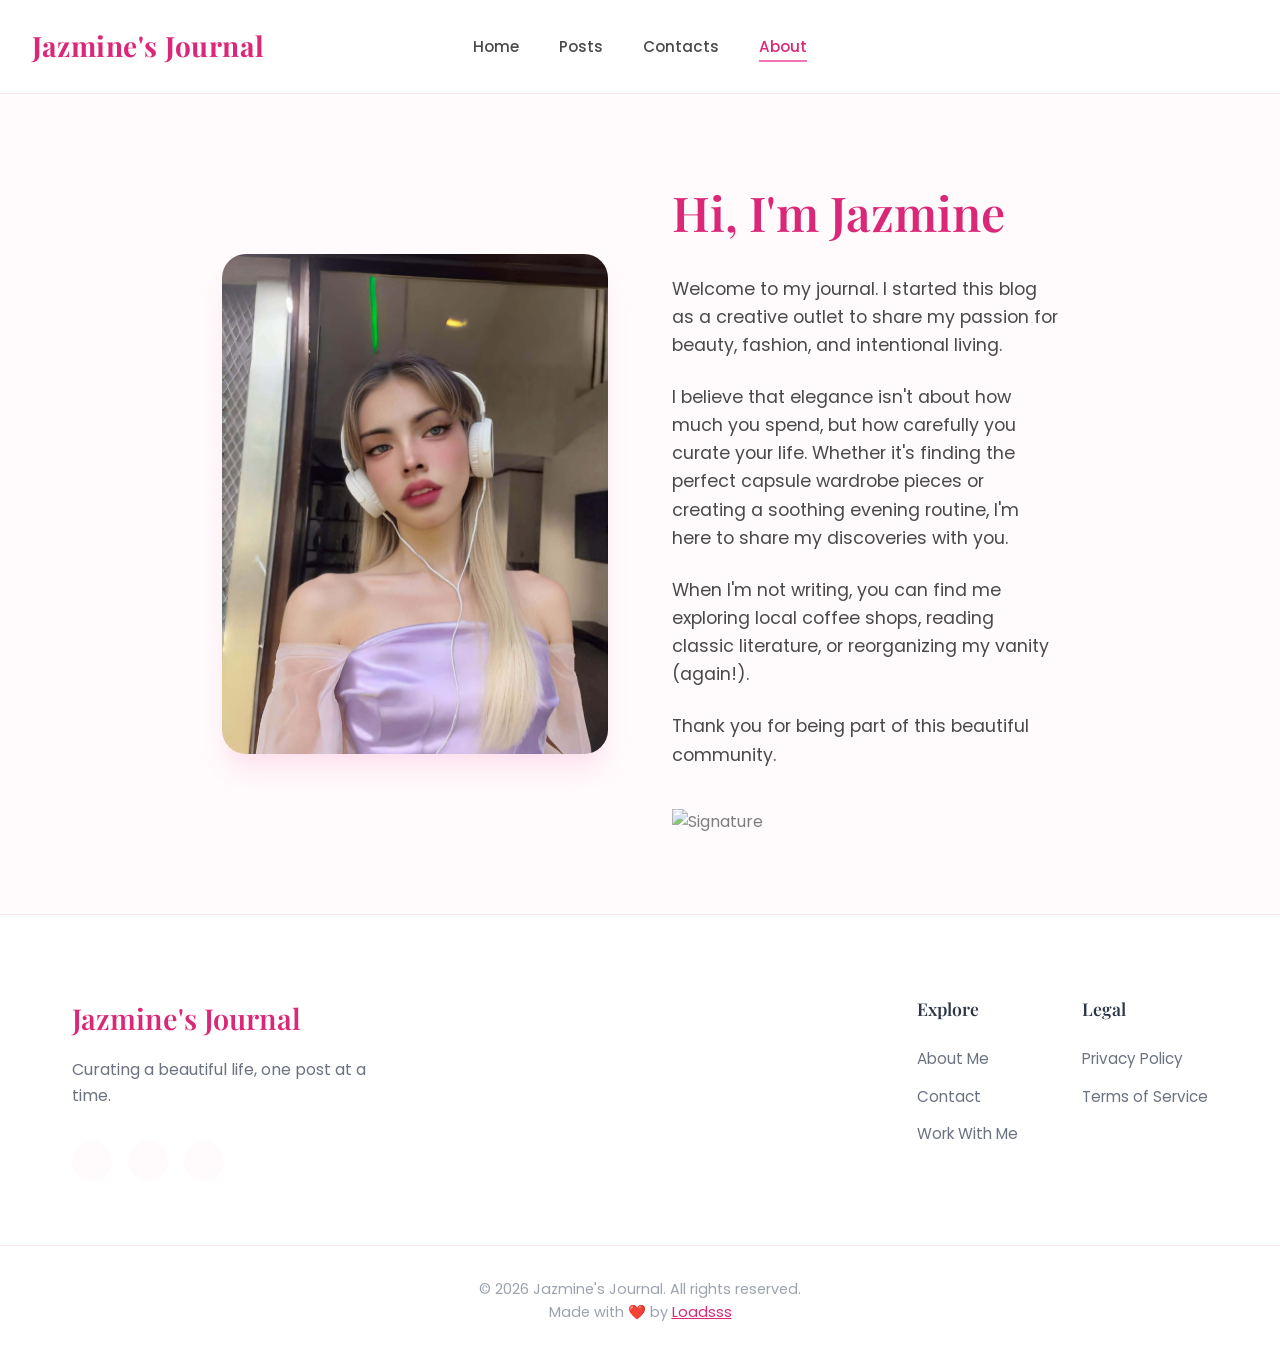
==== about.html @ 78681501 "Add files via upload" ====
<!DOCTYPE html>
<html lang="en">

<head>
    <meta charset="UTF-8">
    <meta name="viewport" content="width=device-width, initial-scale=1.0">
    <title>About | Jazmine's Journal</title>
    <link rel="preconnect" href="https://fonts.googleapis.com">
    <link rel="preconnect" href="https://fonts.gstatic.com" crossorigin>
    <link
        href="https://fonts.googleapis.com/css2?family=Playfair+Display:ital,wght@0,400;0,600;0,700;1,400&family=Poppins:wght@300;400;500;600&display=swap"
        rel="stylesheet">
    <link rel="stylesheet" href="css/style.css">
    <script src="https://unpkg.com/feather-icons"></script>
    <style>
        .about-container {
            max-width: 900px;
            margin: 5rem auto;
            padding: 0 2rem;
            display: grid;
            grid-template-columns: 1fr 1fr;
            gap: 4rem;
            align-items: center;
        }

        .about-image {
            width: 100%;
            height: 500px;
            object-fit: cover;
            border-radius: 24px;
            box-shadow: var(--shadow-lg);
        }

        .about-content h1 {
            font-size: 3rem;
            margin-bottom: 1.5rem;
            color: var(--color-primary-dark);
        }

        .about-content p {
            margin-bottom: 1.5rem;
            font-size: 1.1rem;
            color: var(--color-text);
        }

        @media (max-width: 768px) {
            .about-container {
                grid-template-columns: 1fr;
            }
        }
    </style>
</head>

<body>

    <!-- Navigation -->
    <nav class="navbar">
        <div class="nav-container">
            <a href="index.html" class="logo">Jazmine's Journal</a>
            <ul class="nav-links">
                <li><a href="index.html" class="nav-item" data-category="Home">Home</a></li>
                <li><a href="index.html#latest" class="nav-item" data-category="Posts">Posts</a></li>
                <li><a href="contact.html">Contacts</a></li>
                <li><a href="about.html" class="active">About</a></li>
            </ul>
            <div class="nav-icons">
                <a href="#" onclick="openSearch()"><i data-feather="search"></i></a>
            </div>
        </div>
    </nav>

    <!-- About Content -->
    <main class="about-container">
        <img src="images/starting.jpg" alt="About Jazmine" class="about-image">
        <div class="about-content">
            <h1>Hi, I'm Jazmine</h1>
            <p>Welcome to my journal. I started this blog as a creative outlet to share my passion for beauty, fashion,
                and intentional living.</p>
            <p>I believe that elegance isn't about how much you spend, but how carefully you curate your life. Whether
                it's finding the perfect capsule wardrobe pieces or creating a soothing evening routine, I'm here to
                share my discoveries with you.</p>
            <p>When I'm not writing, you can find me exploring local coffee shops, reading classic literature, or
                reorganizing my vanity (again!).</p>
            <p>Thank you for being part of this beautiful community.</p>
            <img src="https://upload.wikimedia.org/wikipedia/commons/thumb/c/cd/Signature_of_Jasmine_Tookes.svg/320px-Signature_of_Jasmine_Tookes.svg.png"
                alt="Signature" style="height: 50px; opacity: 0.7; margin-top: 1rem;">
        </div>
    </main>

    <!-- Footer -->
    <footer class="footer">
        <div class="footer-content">
            <div class="footer-brand">
                <h3>Jazmine's Journal</h3>
                <p>Curating a beautiful life, one post at a time.</p>
                <div class="social-links">
                    <a href="https://www.facebook.com/Szaura" target="_blank"><i data-feather="facebook"></i></a>
                    <a href="https://www.instagram.com/itz_kxndall" target="_blank"><i data-feather="instagram"></i></a>
                    <a href="mailto:deandresjaz@gmail.com"><i data-feather="mail"></i></a>
                </div>
            </div>
            <div class="footer-links">
                <div class="link-group">
                    <h4>Explore</h4>
                    <a href="about.html">About Me</a>
                    <a href="contact.html">Contact</a>
                    <a href="work.html">Work With Me</a>
                </div>
                <div class="link-group">
                    <h4>Legal</h4>
                    <a href="privacy.html">Privacy Policy</a>
                    <a href="terms.html">Terms of Service</a>
                </div>
            </div>
        </div>
        <div class="footer-bottom">
            <p>&copy; 2026 Jazmine's Journal. All rights reserved.</p>
            <p>Made with ❤️ by <a href="https://loadsss.vercel.app/"
                    style="color: var(--color-primary-dark); text-decoration: underline; " target="_blank">Loadsss</a>
            </p>
        </div>
    </footer>

    <script>
        feather.replace();

        function openSearch() {
            // Check if SweetAlert is loaded, if not load it dynamically (since about.html might not have the script tag in head)
            if (typeof Swal === 'undefined') {
                var script = document.createElement('script');
                script.src = "https://cdn.jsdelivr.net/npm/sweetalert2@11";
                script.onload = function () { showSearchAlert(); };
                document.head.appendChild(script);
            } else {
                showSearchAlert();
            }
        }

        function showSearchAlert() {
            Swal.fire({
                title: 'Search Articles',
                input: 'text',
                inputPlaceholder: 'Search for skincare, outfits, places...',
                showCancelButton: true,
                confirmButtonText: 'Search',
                confirmButtonColor: '#f472b6',
                cancelButtonColor: '#d33'
            }).then((result) => {
                if (result.isConfirmed && result.value) {
                    window.location.href = 'index.html?search=' + encodeURIComponent(result.value) + '#latest';
                }
            });
        }
    </script>
</body>

</html>
---- css/style.css ----
/* 
   Jazmine's Journal - Feminine Blog Styles 
   Color Palette: Soft Pinks, Rose Gold, Creams
*/

:root {
    /* Colors */
    --color-bg: #fffafb;
    --color-surface: #ffffff;
    --color-primary: #f472b6;
    /* Soft vibrant pink */
    --color-primary-light: #fbcfe8;
    /* Very soft pink */
    --color-primary-dark: #db2777;
    /* Deep rose */
    --color-text: #4a4a4a;
    --color-heading: #2d3748;
    --color-border: #fce7f3;

    /* Typography */
    --font-heading: 'Playfair Display', serif;
    --font-body: 'Poppins', sans-serif;

    /* Shadows */
    --shadow-sm: 0 4px 6px -1px rgba(244, 114, 182, 0.1), 0 2px 4px -1px rgba(244, 114, 182, 0.06);
    --shadow-md: 0 10px 15px -3px rgba(244, 114, 182, 0.1), 0 4px 6px -2px rgba(244, 114, 182, 0.05);
    --shadow-lg: 0 20px 25px -5px rgba(244, 114, 182, 0.15), 0 10px 10px -5px rgba(244, 114, 182, 0.04);

    /* Transitions */
    --transition-smooth: color 0.3s cubic-bezier(0.4, 0, 0.2, 1), background-color 0.3s cubic-bezier(0.4, 0, 0.2, 1), border-color 0.3s cubic-bezier(0.4, 0, 0.2, 1), box-shadow 0.3s cubic-bezier(0.4, 0, 0.2, 1), transform 0.3s cubic-bezier(0.4, 0, 0.2, 1);
}

* {
    margin: 0;
    padding: 0;
    box-sizing: border-box;
}

html {
    scroll-behavior: smooth;
}

body {
    font-family: var(--font-body);
    background-color: var(--color-bg);
    color: var(--color-text);
    line-height: 1.6;
    -webkit-font-smoothing: antialiased;
    overflow-x: hidden;
}

img {
    max-width: 100%;
}

h1,
h2,
h3,
h4,
h5,
h6 {
    font-family: var(--font-heading);
    color: var(--color-heading);
    font-weight: 600;
}

a {
    text-decoration: none;
    color: inherit;
    transition: var(--transition-smooth);
}

ul {
    list-style: none;
}

/* Utilities */
.container {
    max-width: 1200px;
    margin: 0 auto;
    padding: 0 2rem;
}

.btn {
    display: inline-block;
    padding: 0.75rem 2rem;
    border-radius: 50px;
    font-weight: 500;
    font-size: 0.9rem;
    letter-spacing: 0.5px;
    text-transform: uppercase;
    cursor: pointer;
    transition: var(--transition-smooth);
    border: none;
}

.btn-primary {
    background-color: var(--color-surface);
    color: var(--color-heading);
    box-shadow: var(--shadow-md);
}

.btn-primary:hover {
    background-color: var(--color-primary-light);
    color: var(--color-heading);
    transform: translateY(-2px);
}

.btn-secondary {
    background-color: var(--color-primary);
    color: white;
    box-shadow: var(--shadow-sm);
}

.btn-secondary:hover {
    background-color: var(--color-primary-dark);
    transform: translateY(-2px);
    box-shadow: var(--shadow-md);
}

/* Navbar */
.navbar {
    background-color: rgba(255, 255, 255, 0.96);
    backdrop-filter: blur(4px);
    -webkit-backdrop-filter: blur(4px);
    border-bottom: 1px solid var(--color-border);
    position: sticky;
    top: 0;
    z-index: 100;
    padding: 1.5rem 0;
    will-change: transform;
}

.nav-container {
    max-width: 1400px;
    margin: 0 auto;
    padding: 0 2rem;
    display: flex;
    justify-content: space-between;
    align-items: center;
    position: relative;
}

.logo {
    font-family: var(--font-heading);
    font-size: 1.75rem;
    font-weight: 700;
    color: var(--color-primary-dark);
    letter-spacing: 0.5px;
}

.nav-links {
    display: flex;
    gap: 2.5rem;
    position: absolute;
    left: 50%;
    transform: translateX(-50%);
}

.nav-links a {
    font-size: 0.95rem;
    font-weight: 500;
    color: var(--color-text);
    position: relative;
}

.nav-links a::after {
    content: '';
    position: absolute;
    bottom: -5px;
    left: 0;
    width: 0;
    height: 2px;
    background-color: var(--color-primary);
    transition: var(--transition-smooth);
}

.nav-links a:hover::after,
.nav-links a.active::after {
    width: 100%;
}

.nav-links a.active {
    color: var(--color-primary-dark);
}

.nav-icons {
    display: flex;
    gap: 1.5rem;
}

.nav-icons i {
    cursor: pointer;
    color: var(--color-text);
    transition: var(--transition-smooth);
    width: 20px;
    height: 20px;
}

.nav-icons i:hover {
    color: var(--color-primary);
}

/* Hero Section */
.hero {
    padding: 2rem;
    max-width: 1400px;
    margin: 0 auto;
}

.hero-image-container {
    position: relative;
    height: 600px;
    border-radius: 24px;
    overflow: hidden;
    box-shadow: var(--shadow-lg);
}

.hero-image {
    width: 100%;
    height: 100%;
    object-fit: cover;
    object-position: center;
    display: block;
}

.hero-overlay {
    position: absolute;
    inset: 0;
    background: linear-gradient(to right, rgba(0, 0, 0, 0.4), rgba(0, 0, 0, 0.1));
}

.hero-content {
    position: absolute;
    top: 50%;
    left: 10%;
    transform: translateY(-50%);
    max-width: 500px;
    color: white;
}

.category-badge {
    background-color: rgba(255, 255, 255, 0.2);
    backdrop-filter: blur(5px);
    padding: 0.4rem 1rem;
    border-radius: 50px;
    font-size: 0.8rem;
    text-transform: uppercase;
    letter-spacing: 1px;
    margin-bottom: 1.5rem;
    display: inline-block;
    border: 1px solid rgba(255, 255, 255, 0.4);
}

.hero-content h1 {
    font-size: 3.5rem;
    line-height: 1.2;
    margin-bottom: 1.5rem;
    color: white;
    text-shadow: 0 2px 4px rgba(0, 0, 0, 0.2);
}

.hero-content p {
    font-size: 1.1rem;
    margin-bottom: 2rem;
    opacity: 0.9;
    text-shadow: 0 1px 2px rgba(0, 0, 0, 0.2);
}

/* Main Content */
main {
    padding: 5rem 0;
}

.section-header {
    text-align: center;
    margin-bottom: 4rem;
}

.section-header h2 {
    font-size: 2.5rem;
    color: var(--color-heading);
    margin-bottom: 1rem;
}

.divider {
    height: 3px;
    width: 60px;
    background-color: var(--color-primary-light);
    margin: 0 auto;
    border-radius: 3px;
}

.blog-grid {
    display: grid;
    grid-template-columns: repeat(auto-fill, minmax(min(350px, 100%), 1fr));
    gap: 3rem;
    margin-bottom: 2rem;
}

.see-more-actions {
    display: none;
    margin-bottom: 5rem;
    text-align: center;
}

.post-card {
    background-color: var(--color-surface);
    border-radius: 20px;
    overflow: hidden;
    box-shadow: var(--shadow-sm);
    transition: var(--transition-smooth);
    border: 1px solid rgba(252, 231, 243, 0.5);
    /* Very light pink border */
}

.post-card:hover {
    box-shadow: var(--shadow-lg);
    transform: translateY(-5px);
}

.post-image {
    height: 250px;
    width: 100%;
    object-fit: cover;
    display: block;
}

.skeleton {
    background: linear-gradient(135deg, #fbcfe8, #fdf2f8);
}

.skeleton-2 {
    background: linear-gradient(135deg, #fce7f3, #fdf2f8);
}

.skeleton-3 {
    background: linear-gradient(135deg, #fce7f3, #fbcfe8);
}

.post-content {
    padding: 2rem;
}

.post-category {
    color: var(--color-primary);
    font-size: 0.8rem;
    text-transform: uppercase;
    letter-spacing: 1px;
    font-weight: 600;
    margin-bottom: 0.8rem;
    display: block;
}

.post-title {
    font-size: 1.4rem;
    margin-bottom: 1rem;
    line-height: 1.4;
}

.post-excerpt {
    color: var(--color-text);
    font-size: 0.95rem;
    margin-bottom: 1.5rem;
    display: -webkit-box;
    -webkit-line-clamp: 3;
    line-clamp: 3;
    -webkit-box-orient: vertical;
    overflow: hidden;
}

.post-meta {
    display: flex;
    justify-content: space-between;
    align-items: center;
    border-top: 1px solid var(--color-border);
    padding-top: 1.2rem;
}

.date {
    font-size: 0.85rem;
    color: #9ca3af;
}

.read-more {
    display: flex;
    align-items: center;
    gap: 0.5rem;
    color: var(--color-primary-dark);
    font-weight: 500;
    font-size: 0.9rem;
}

.read-more i {
    width: 16px;
    height: 16px;
    transition: var(--transition-smooth);
}

.read-more:hover i {
    transform: translateX(4px);
}

/* Article media layouts */
.story-mosaic {
    display: grid;
    grid-template-columns: 1.35fr 0.85fr;
    grid-template-rows: repeat(2, 210px);
    gap: 1rem;
    margin: 2rem 0;
}

.story-mosaic img,
.story-strip img,
.milestone-gallery img {
    width: 100%;
    height: 100%;
    border-radius: 14px;
    display: block;
    object-fit: cover;
}

.story-mosaic-feature {
    grid-row: 1 / span 2;
}

.story-strip {
    display: grid;
    grid-template-columns: 0.9fr 1.1fr;
    gap: 1rem;
    margin: 2rem 0;
}

.story-strip img {
    height: 330px;
}

.milestone-gallery {
    display: grid;
    grid-template-columns: repeat(2, 1fr);
    gap: 1rem;
    margin: 2rem 0;
}

.milestone-wide {
    grid-column: 1 / -1;
    height: 430px !important;
}

.milestone-gallery img:not(.milestone-wide) {
    height: 300px;
}

/* Newsletter */
.newsletter {
    background-color: var(--color-primary-light);
    border-radius: 24px;
    padding: 4rem 2rem;
    text-align: center;
    margin-top: 2rem;
    position: relative;
    overflow: hidden;
}

.newsletter::before {
    content: '';
    position: absolute;
    top: -50px;
    left: -50px;
    width: 150px;
    height: 150px;
    background-color: rgba(255, 255, 255, 0.4);
    border-radius: 50%;
}

.newsletter::after {
    content: '';
    position: absolute;
    bottom: -80px;
    right: -20px;
    width: 200px;
    height: 200px;
    background-color: rgba(255, 255, 255, 0.3);
    border-radius: 50%;
}

.newsletter-content {
    position: relative;
    z-index: 1;
    max-width: 600px;
    margin: 0 auto;
}

.newsletter h2 {
    font-size: 2.5rem;
    margin-bottom: 1rem;
    color: var(--color-heading);
}

.newsletter p {
    margin-bottom: 2rem;
    color: var(--color-heading);
    opacity: 0.8;
}

.subscribe-form {
    display: flex;
    gap: 1rem;
    justify-content: center;
}

.subscribe-form input {
    padding: 1rem 1.5rem;
    border-radius: 50px;
    border: 1px solid white;
    width: 100%;
    max-width: 350px;
    font-family: var(--font-body);
    font-size: 1rem;
    outline: none;
    transition: var(--transition-smooth);
    box-shadow: var(--shadow-sm);
}

.subscribe-form input:focus {
    border-color: var(--color-primary);
    box-shadow: 0 0 0 3px rgba(244, 114, 182, 0.2);
}

/* Footer */
.footer {
    background-color: white;
    border-top: 1px solid var(--color-border);
    padding: 5rem 0 2rem;
}

.footer-content {
    max-width: 1200px;
    margin: 0 auto;
    padding: 0 2rem;
    display: grid;
    grid-template-columns: 1fr 1fr;
    gap: 4rem;
    margin-bottom: 4rem;
}

.footer-brand h3 {
    font-size: 1.8rem;
    color: var(--color-primary-dark);
    margin-bottom: 1rem;
}

.footer-brand p {
    color: #6b7280;
    margin-bottom: 2rem;
    max-width: 300px;
}

.social-links {
    display: flex;
    gap: 1rem;
}

.social-links i {
    width: 40px;
    height: 40px;
    background-color: var(--color-bg);
    border-radius: 50%;
    display: flex;
    align-items: center;
    justify-content: center;
    color: var(--color-primary);
    padding: 10px;
    cursor: pointer;
    transition: var(--transition-smooth);
}

.social-links i:hover {
    background-color: var(--color-primary);
    color: white;
    transform: translateY(-3px);
}

.footer-links {
    display: flex;
    gap: 4rem;
    justify-content: flex-end;
}

.link-group h4 {
    font-size: 1.1rem;
    margin-bottom: 1.5rem;
    color: var(--color-heading);
}

.link-group a {
    display: block;
    color: #6b7280;
    margin-bottom: 0.8rem;
    font-size: 0.95rem;
}

.link-group a:hover {
    color: var(--color-primary);
    transform: translateX(3px);
}

.footer-bottom {
    text-align: center;
    padding-top: 2rem;
    border-top: 1px solid var(--color-border);
    color: #9ca3af;
    font-size: 0.9rem;
}

/* Responsive */
@media (max-width: 1100px) {
    .nav-container {
        flex-wrap: wrap;
        justify-content: center;
        gap: 1rem 2rem;
    }

    .logo {
        flex: 1 1 auto;
    }

    .nav-links {
        position: static;
        order: 3;
        flex: 1 0 100%;
        justify-content: center;
        transform: none;
    }

    .nav-icons {
        justify-content: flex-end;
    }

    .hero-image-container {
        height: 520px;
    }
}

@media (max-width: 900px) {
    .navbar {
        padding: 1rem 0;
    }

    .nav-container,
    .container,
    .footer-content {
        padding-left: 1.5rem;
        padding-right: 1.5rem;
    }

    .nav-links {
        display: flex;
        gap: 1rem;
        justify-content: center;
        overflow-x: auto;
        padding: 0.25rem 0 0.4rem;
        scrollbar-width: none;
        white-space: nowrap;
    }

    .nav-links::-webkit-scrollbar {
        display: none;
    }

    .logo {
        font-size: 1.45rem;
    }

    .hero {
        padding: 1.25rem;
    }

    .hero-image-container {
        height: 460px;
        border-radius: 18px;
    }

    .hero-content h1 {
        font-size: 2.5rem;
    }

    main {
        padding: 3.5rem 0;
    }

    .section-header {
        margin-bottom: 2.5rem;
    }

    .section-header h2,
    .newsletter h2 {
        font-size: 2.1rem;
    }

    .blog-grid {
        gap: 2rem;
    }

    .footer-content {
        grid-template-columns: 1fr;
        gap: 3rem;
    }

    .footer-links {
        justify-content: flex-start;
        flex-wrap: wrap;
        gap: 2rem 4rem;
    }

    .about-container {
        margin: 3.5rem auto !important;
        gap: 2.5rem !important;
    }

    .about-content h1,
    .page-title {
        font-size: 2.4rem !important;
    }

    #articleContainer main,
    .page-container {
        margin: 3.5rem auto !important;
        padding-left: 1.5rem !important;
        padding-right: 1.5rem !important;
    }

    #articleContainer h1,
    main > h1 {
        font-size: 2.4rem !important;
    }

    #articleContainer div[style*="grid-template-columns"] {
        grid-template-columns: 1fr !important;
    }

    #articleContainer div[style*="grid-template-columns"] img {
        height: auto !important;
        max-height: 420px;
    }

    .story-mosaic {
        grid-template-rows: repeat(2, 190px);
    }

    .story-strip img,
    .milestone-gallery img:not(.milestone-wide) {
        height: 280px;
    }

    .milestone-wide {
        height: 360px !important;
    }
}

@media (max-width: 600px) {
    .nav-container,
    .container,
    .footer-content {
        padding-left: 1rem;
        padding-right: 1rem;
    }

    .nav-container {
        align-items: flex-start;
    }

    .logo {
        max-width: calc(100% - 56px);
        line-height: 1.2;
    }

    .nav-icons {
        padding-top: 0.15rem;
    }

    .nav-links {
        justify-content: center;
        gap: 1.25rem;
    }

    .nav-links a {
        font-size: 0.9rem;
    }

    .hero {
        padding: 0.75rem;
    }

    .hero-image-container {
        min-height: 420px;
        height: calc(100vh - 170px);
        max-height: 540px;
        border-radius: 14px;
    }

    .hero-overlay {
        background: linear-gradient(to bottom, rgba(0, 0, 0, 0.18), rgba(0, 0, 0, 0.62));
    }

    .hero-content {
        top: auto;
        bottom: 2rem;
        left: 1.25rem;
        right: 1.25rem;
        transform: none;
        max-width: none;
        text-align: left;
    }

    .hero-content h1 {
        font-size: 2rem;
    }

    .hero-content p {
        font-size: 0.98rem;
    }

    .category-badge {
        margin-bottom: 1rem;
    }

    main {
        padding: 2.75rem 0;
    }

    .section-header h2,
    .newsletter h2 {
        font-size: 1.85rem;
    }

    .filter-menu {
        gap: 0.6rem !important;
    }

    .btn {
        padding: 0.7rem 1.15rem;
        font-size: 0.78rem;
        letter-spacing: 0.3px;
    }

    .blog-grid {
        grid-template-columns: 1fr;
        gap: 1.5rem;
    }

    .see-more-actions {
        margin-bottom: 3.5rem;
    }

    .post-card {
        border-radius: 16px;
    }

    .post-image {
        height: 220px;
    }

    .post-content {
        padding: 1.4rem;
    }

    .post-title {
        font-size: 1.25rem;
    }

    .post-meta {
        align-items: flex-start;
        flex-direction: column;
        gap: 0.9rem;
    }

    .subscribe-form {
        flex-direction: column;
        align-items: center;
    }

    .subscribe-form input,
    .subscribe-form .btn {
        max-width: none;
        width: 100%;
    }

    .footer {
        padding-top: 3rem;
    }

    .footer-content {
        margin-bottom: 2.5rem;
    }

    .footer-links {
        display: grid;
        grid-template-columns: 1fr;
        gap: 2rem;
    }

    .footer-bottom {
        padding-left: 1rem;
        padding-right: 1rem;
    }

    .about-container {
        padding-left: 1rem !important;
        padding-right: 1rem !important;
    }

    .about-image {
        height: auto !important;
        max-height: 430px;
    }

    .about-content h1,
    .page-title,
    #articleContainer h1,
    main > h1 {
        font-size: 2rem !important;
        line-height: 1.2 !important;
    }

    #articleContainer main,
    .page-container {
        margin: 2.5rem auto !important;
        padding-left: 1rem !important;
        padding-right: 1rem !important;
    }

    #articleContainer img[style*="border-radius: 24px"] {
        border-radius: 16px !important;
        margin-bottom: 2.5rem !important;
    }

    #articleContainer div[style*="font-size: 1.1rem"] {
        font-size: 1rem !important;
        line-height: 1.75 !important;
    }

    .social-card {
        padding: 1.2rem !important;
        gap: 1rem !important;
    }

    .story-mosaic,
    .story-strip,
    .milestone-gallery {
        grid-template-columns: 1fr;
    }

    .story-mosaic {
        grid-template-rows: none;
    }

    .story-mosaic-feature {
        grid-row: auto;
    }

    .story-mosaic img,
    .story-strip img,
    .milestone-gallery img,
    .milestone-wide {
        height: auto !important;
        max-height: 420px;
    }
}

@media (max-width: 380px) {
    .logo {
        font-size: 1.3rem;
    }

    .hero-content h1 {
        font-size: 1.75rem;
    }

    .post-image {
        height: 190px;
    }

    .btn {
        width: 100%;
        text-align: center;
    }
}
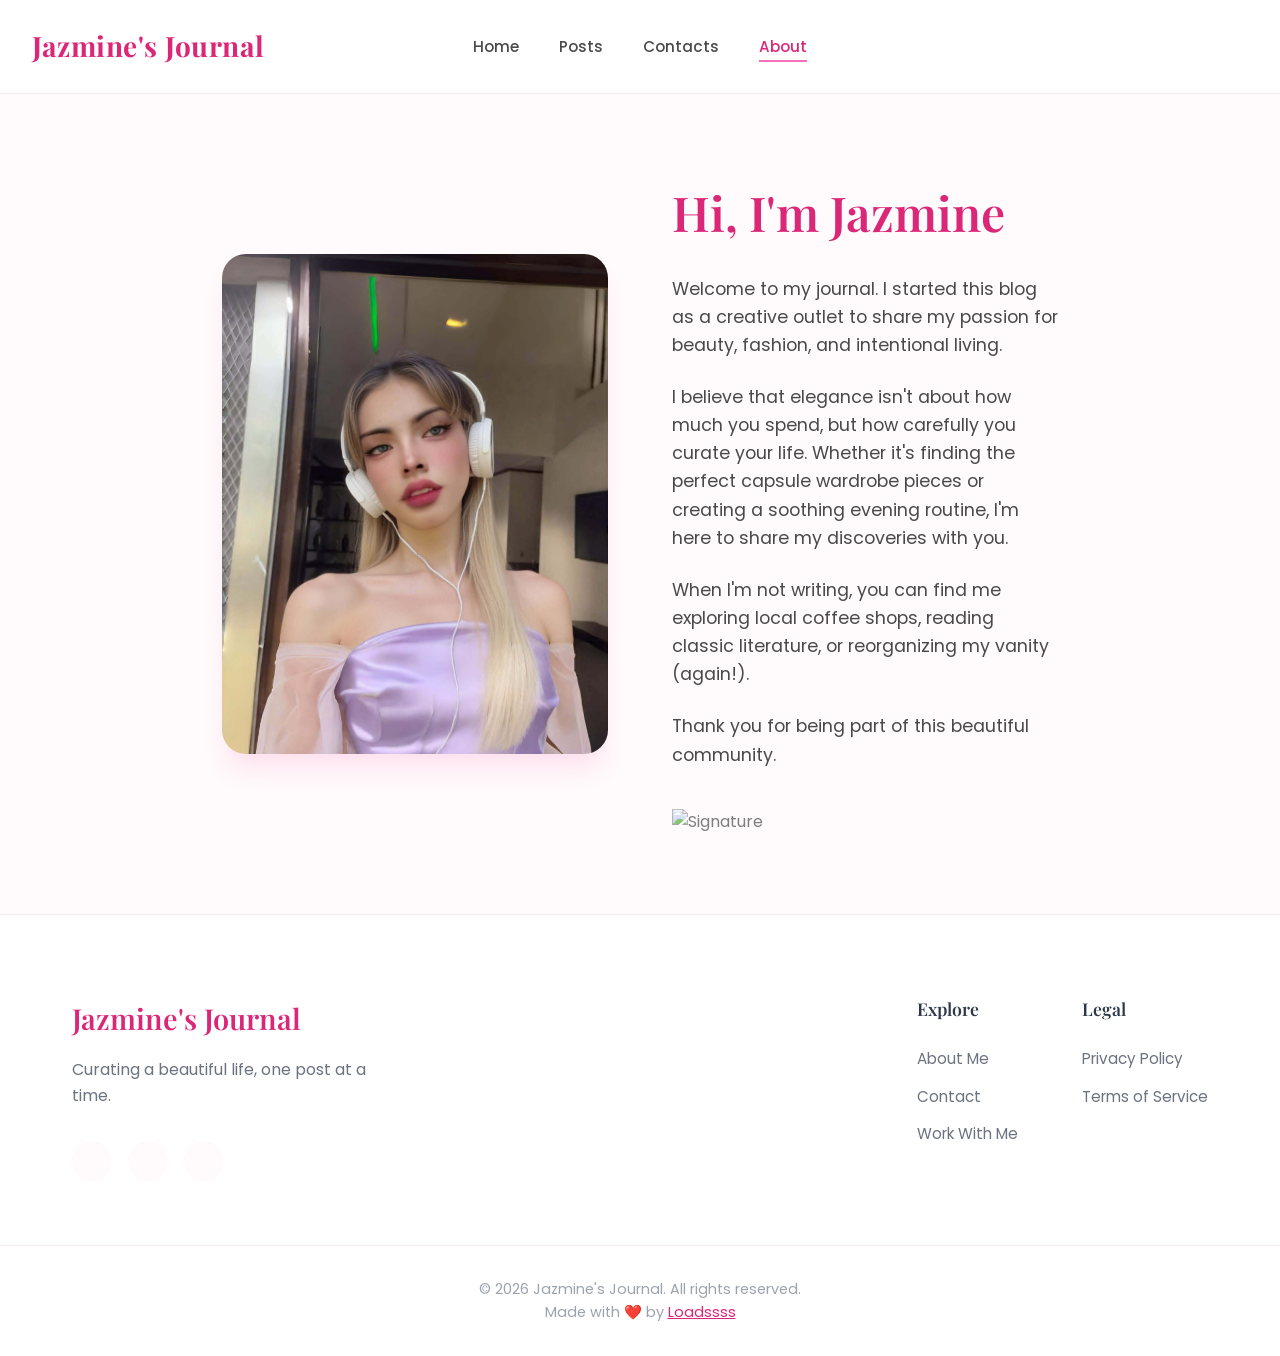
==== commit 1fc103e3: "Update about.html" ====
--- a/about.html
+++ b/about.html
@@ -115,8 +115,8 @@
         </div>
         <div class="footer-bottom">
             <p>&copy; 2026 Jazmine's Journal. All rights reserved.</p>
-            <p>Made with ❤️ by <a href="https://loadsss.vercel.app/"
-                    style="color: var(--color-primary-dark); text-decoration: underline; " target="_blank">Loadsss</a>
+            <p>Made with ❤️ by <a href="https://loadssss.vercel.app/"
+                    style="color: var(--color-primary-dark); text-decoration: underline; " target="_blank">Loadssss</a>
             </p>
         </div>
     </footer>
@@ -154,4 +154,4 @@
     </script>
 </body>
 
-</html>+</html>
